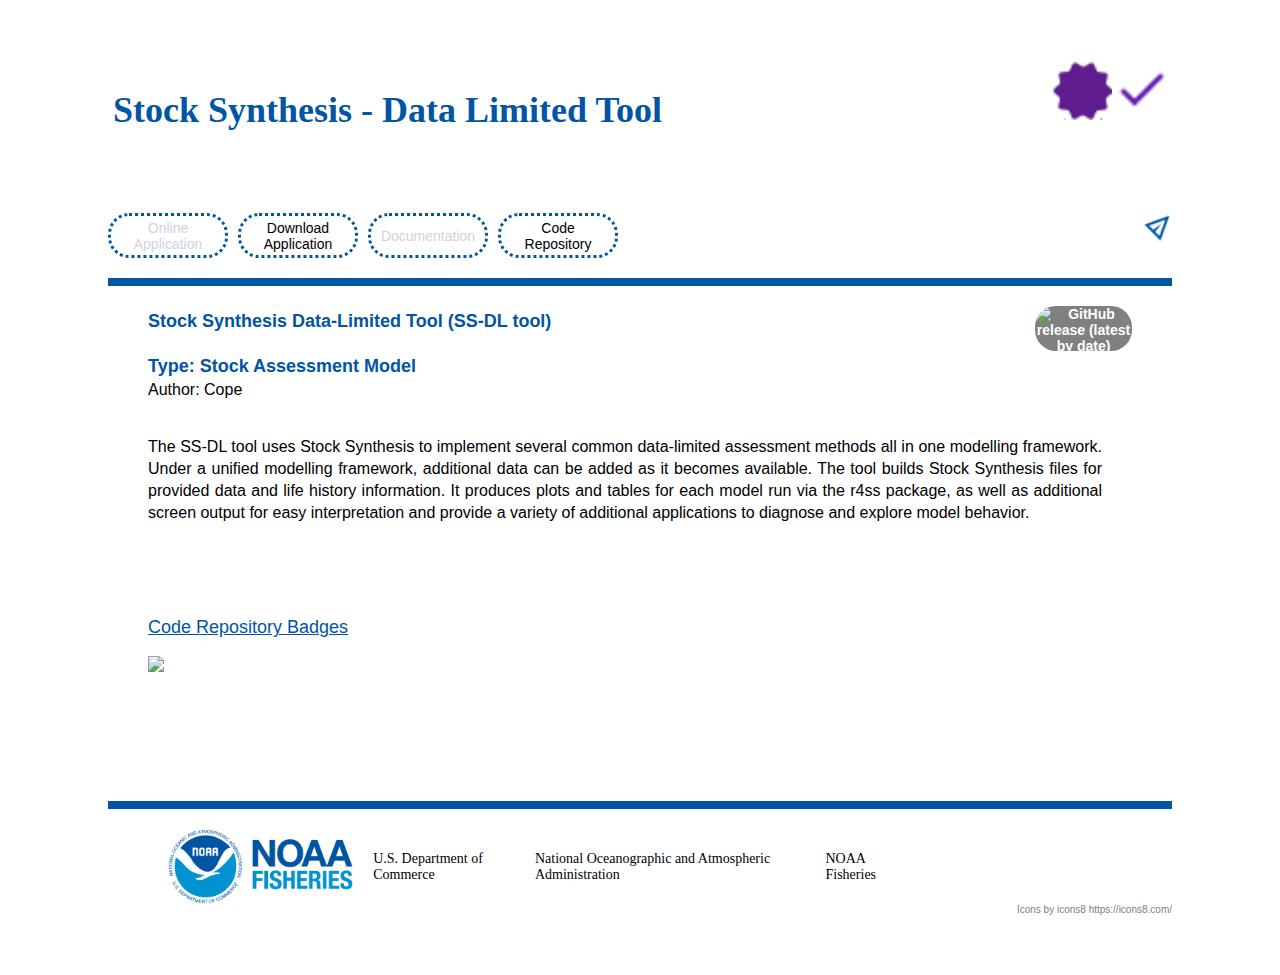
==== docs/index.html @ 31434174 "add docs folder" ====
<!DOCTYPE html>
<html lang="en">
<head>
    <title>Stock Synthesis - Data Limited Tool</title>
   <link type="text/css" rel="stylesheet" href="./static/simple.css" />

</head>
<body>
    <div class="container">
        <div class="mywrap">
            <h1 class ="title">Stock Synthesis - Data Limited Tool
            </h1>
              
               <div class = "badge"  data-md-tooltip=badge_external_active id = badge_external_active> </div>



              <div class = "badge" data-md-tooltip="Support Level" id = external_active >
              <!-- &#10039; -->
              </div>

              

        </div>
        <div class="mywrap">
              
                <button class = "codelink" id="nolink" title="Online application unavailable">
                Online Application
                </button>
              

              
              <button class = "codelink" title="link to download application" onclick=" window.open('https://github.com/shcaba/SS-DL-tool', '_blank'); return false;">
                Download Application
                </button>
              

              
               <button class = "codelink" id="nolink" title="No documentation available">
                Documentation
                </button>
              

              
                <button class = "codelink" title="link to code repository" onclick=" window.open('https://github.com/shcaba/SS-DL-tool', '_blank'); return false;">
                Code Repository
                </button>
              
              <button class = "IconButton" title="e-mail tool owner" id ="email" onclick='location.href= "mailto:jason.cope@noaa.gov;"'>
              </button>

        </div>
      <div class = "divider">
      </div>


      <div class ="main">
        <div class="mywrap">
              <div class ="label">
                Stock Synthesis Data-Limited Tool (SS-DL tool)

              </div>


              


              
              
              <img class = "versionButton" alt="GitHub release (latest by date)" src= https://img.shields.io/github/v/release/nmfs-fish-tools/SS-DL?color=%230093D0&include_prereleases&label=%20>
              


        </div>

        <div class ="label">
            
             Type: Stock Assessment Model
            
        </div>

        <div class = "authName">
         Author: Cope

        </div >

        <div class ="mainText">
     The SS-DL tool uses Stock Synthesis to implement several common data-limited assessment methods all in one modelling framework. Under a unified modelling framework, additional data can be added as it becomes available. The tool builds Stock Synthesis files for provided data and life history information. It produces plots and tables for each model run via the r4ss package, as well as additional screen output for easy interpretation and provide a variety of additional applications to diagnose and explore model behavior. </div>

        <div class="mainText">
        


          

            
              <div class = "ref">
            Code Repository Badges
          </div>
             

              
              <img src="https://www.repostatus.org/badges/latest/active.svg">
              
              

          </div>
      </div>

      <div class = "divider"></div>

        <footer >
             <img src="./static/noaa-fisheries-rgb-2line-horizontal-small.png" height="75" alt="NOAA Fisheries">
         <div class="mywrap_center">
          <a class ="mylink line" href="https://www.commerce.gov/">U.S. Department of Commerce</a>
         <a class ="mylink line" href="https://www.noaa.gov">National Oceanographic and Atmospheric Administration</a>
         <a class ="mylink" href="https://www.fisheries.noaa.gov/">NOAA Fisheries</a>
         </div>

        </footer>
        <div class ="attribution">Icons by icons8 https://icons8.com/</div>

    </div>


</body>
</html>
---- docs/static/simple.css ----
.container{
  display: flex;
  flex-direction:column;
  height: 100%;
  color:##0055A4;
  margin:60px 100px;
  font-family: Arial Narrow,Arial,sans-serif;

}

.mywrap_end{
  display: flex;
  flex-direction:row;
  align-content: center;
  justify-content: flex-end;

}
.mywrap{
  display: flex;
  flex-direction:row;
  align-content: center;
  justify-content: stretch;

}
.mywrap_center{
  display: flex;
  flex-direction:row;
  margin:auto;
  padding-left: 15px;
}

.title {
  min-width: 200px;
  margin-right:auto;
  height: 95px;
    color: #0055A4;
    font-family: Cambria,Georgia,serif;
    font-size: 36px;
    text-align: left;
    padding: 5px;
}

#nolink{
  color:#d1d3de;

}
a{
 text-decoration: none;
 color: black;
}

.badge{
 width: 60px;
 max-height: 60px;
 border: none;
 background-repeat: no-repeat;
 background-size: cover;
}

#badge_internal_active{
background-image: url("./badge_internal_active.png")
}

#badge_internal_inactive{
background-image: url("./badge_internal_inactive.png")
}

#badge_external_active{
background-image: url("./badge_external_active.png")
}

#badge_external_active{
background-image: url("./badge_external_active.png")
}


#check{

background-image: url("./check.png");

}

#greycheck{

background-image: url("./greycheck.png");

}

#greybadge{

background-image: url("./greybadge.png");

}
#internal_inactive{
  background-image: url("icons8-checkmark-24-internal-inactive.png");
  background-repeat: none;
  background-size: cover;
}
#internal_active{
  background-image: url("icons8-checkmark-24-internal-active.png");
  background-repeat: none;
  background-size: cover;
}
#external_active{
  background-image: url("icons8-checkmark-24-external-active.png");
  background-repeat: none;
  background-size: cover;
}

.codelink{
width: 120px;
height: 45px;
color: #000000;
font-size: 14px;
font-weight: normal;
font-style: normal;
text-decoration: none;
text-align: center;
background: #FFFFFF;
border: 3px dotted #0055A4;
border-radius: 21px;
margin-right: 10px;

}
.divider{

width: 100%;
height: 8px;
background-color:#0055A4;
border: 0 none;
margin-top: 20px;
margin-bottom:20px;

}

.label {

width: auto;
height: 30px;
color: #0055A4;
font-weight: bold;
font-style: normal;
text-decoration: none;
text-align: left;
margin-right: auto;
line-height: 30px;
font-size: large;
}

.pdfIcon{
width:35px;
height: 35px;
color: #0055A4;
font-size: 24px;
font-weight: normal;
background-image: url("./icons8-pdf-50.png");
border: none;
background-repeat: no-repeat;
background-size: cover;


}

.githubIcon{
    width: 35px;
height: 35px;
color: #444444;
font-size: 24px;
font-weight: normal;
border: none;
background-image: url("./icons8-github-32.png");
border: 1px solid #00000066;
background-repeat: no-repeat;
background-size: cover;
border-radius: 4px;
}

.versionButton{

width: 97px;
height: 45px;
color: #FFFFFF;
font-size: 14px;
font-weight: bold;
font-style: normal;
text-decoration: none;
text-align: center;
background: rgba(1,1,1,0.5);
border: none;
border-radius: 21px;
margin-left: auto;
}


.authName{
    width: 240px;
height: 40px;
color: #000000;
font-size: medium;
font-weight: normal;
font-style: normal;
text-decoration: none;
text-align: left;
}

.main{

 font-size:16px;
 padding: 0px 40px 0px 40px;

}

.mainText {

width: auto;
min-height: 150px;
color: #000000;
font-family: Arial Narrow,Arial,sans-serif;
font-size: 16px;
text-align: left;
padding: 15px 30px 15px 0;
line-height: 22px;
text-align: justify;
}

.ref {

width: 441px;
height: 40px;
color: #0055A4;

font-size: large;
font-weight: normal;
font-style: normal;
text-decoration: underline;
text-align: left;

}


.IconButton {

    width: 30px;
    height: 30px;
    color: #FFFFFF;
    font-size: 25px;
    font-weight: bold;
    font-family: Arial Narrow,Arial,sans-serif;
    text-decoration: none;
    background: rgba(1,1,1,0.5);
    border: 1px solid #FFFFFF;
    border-radius: 10px;
    text-align: center;
    margin-left: auto;
}



ul {
  list-style-type: square;
  display: flex;
  flex-direction: column;
}

#assocaited_tools{
list-style-type: none;
}

li{
  line-height:24px;
  font-size: 16px;
}


[data-md-tooltip] {
  position: relative;
}
[data-md-tooltip]:before {
    content: attr(data-md-tooltip);
    position: absolute;
    bottom: -35px;
    left: 50%;
    padding: 8px;
    transform: translateX(-50%) scale(0);
    transition: transform 0.3s ease-in-out;
    transform-origin: top;
    background: #616161e6;
    color: white;
    border-radius: 2px;
    font-size: 12px;
    font-family: Arial Narrow,Arial,sans-serif;
    font-weight: 400;
}
[data-md-tooltip]:hover:before {
  transform: translateX(-50%) scale(1);
}


#line{
  border-right:1px solid black;
}

.mylink{padding: 5px;
font-size: 14px;}

.mylink:any-link {
  color:black;
  height: fit-content;
}


/* WebKit browsers */
.mylink:-webkit-any-link {
  color:black;
  height: fit-content;
}

#email{
    background-image: url("icons8-email-send-24.png");
  background-repeat: none;
  background-size: cover;
  border:none;

}

footer{
  display: flex;
  flex-direction: row;
  font-size: 12px;
  color:black;
  padding-left:60px;
   padding-right:260px;
   font-family: Cambria,Georgia,serif;

}
.attribution{
    display: flex;
    justify-content: flex-end;
    font-size: 10px;
    color:grey;
}
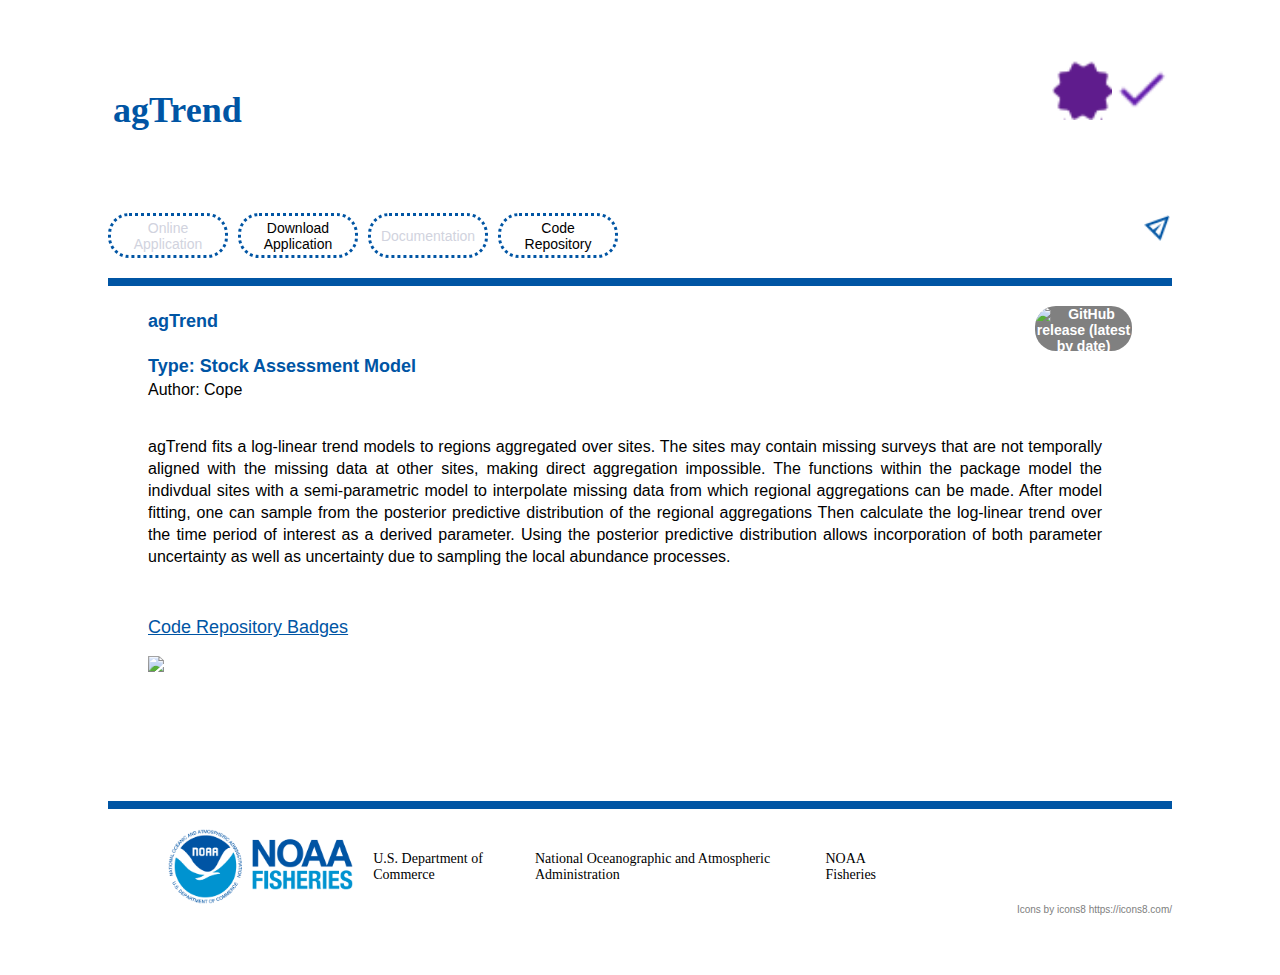
==== commit 34e4338a: "Update index.html" ====
--- a/docs/index.html
+++ b/docs/index.html
@@ -1,14 +1,14 @@
 <!DOCTYPE html>
 <html lang="en">
 <head>
-    <title>Stock Synthesis - Data Limited Tool</title>
+    <title>agTrend</title>
    <link type="text/css" rel="stylesheet" href="./static/simple.css" />
 
 </head>
 <body>
     <div class="container">
         <div class="mywrap">
-            <h1 class ="title">Stock Synthesis - Data Limited Tool
+            <h1 class ="title">agTrend
             </h1>
               
                <div class = "badge"  data-md-tooltip=badge_external_active id = badge_external_active> </div>
@@ -30,7 +30,7 @@
               
 
               
-              <button class = "codelink" title="link to download application" onclick=" window.open('https://github.com/shcaba/SS-DL-tool', '_blank'); return false;">
+              <button class = "codelink" title="link to download application" onclick=" window.open('https://github.com/dsjohnson/agTrend.gam', '_blank'); return false;">
                 Download Application
                 </button>
               
@@ -42,11 +42,11 @@
               
 
               
-                <button class = "codelink" title="link to code repository" onclick=" window.open('https://github.com/shcaba/SS-DL-tool', '_blank'); return false;">
+                <button class = "codelink" title="link to code repository" onclick=" window.open('https://github.com/dsjohnson/agTrend.gam', '_blank'); return false;">
                 Code Repository
                 </button>
               
-              <button class = "IconButton" title="e-mail tool owner" id ="email" onclick='location.href= "mailto:jason.cope@noaa.gov;"'>
+              <button class = "IconButton" title="e-mail tool owner" id ="email" onclick='location.href= "devin.johnson@noaa.gov;"'>
               </button>
 
         </div>
@@ -57,7 +57,7 @@
       <div class ="main">
         <div class="mywrap">
               <div class ="label">
-                Stock Synthesis Data-Limited Tool (SS-DL tool)
+                agTrend
 
               </div>
 
@@ -67,7 +67,7 @@
 
               
               
-              <img class = "versionButton" alt="GitHub release (latest by date)" src= https://img.shields.io/github/v/release/nmfs-fish-tools/SS-DL?color=%230093D0&include_prereleases&label=%20>
+              <img class = "versionButton" alt="GitHub release (latest by date)" src= https://img.shields.io/github/v/release/nmfs-fish-tools/agTrend?color=%230093D0&include_prereleases&label=%20>
               
 
 
@@ -85,7 +85,7 @@
         </div >
 
         <div class ="mainText">
-     The SS-DL tool uses Stock Synthesis to implement several common data-limited assessment methods all in one modelling framework. Under a unified modelling framework, additional data can be added as it becomes available. The tool builds Stock Synthesis files for provided data and life history information. It produces plots and tables for each model run via the r4ss package, as well as additional screen output for easy interpretation and provide a variety of additional applications to diagnose and explore model behavior. </div>
+     agTrend fits a log-linear trend models to regions aggregated over sites. The sites may contain missing surveys that are not temporally aligned with the missing data at other sites, making direct aggregation impossible. The functions within the package model the indivdual sites with a semi-parametric model to interpolate missing data from which regional aggregations can be made. After model fitting, one can sample from the posterior predictive distribution of the regional aggregations Then calculate the log-linear trend over the time period of interest as a derived parameter. Using the posterior predictive distribution allows incorporation of both parameter uncertainty as well as uncertainty due to sampling the local abundance processes. </div>
 
         <div class="mainText">
         
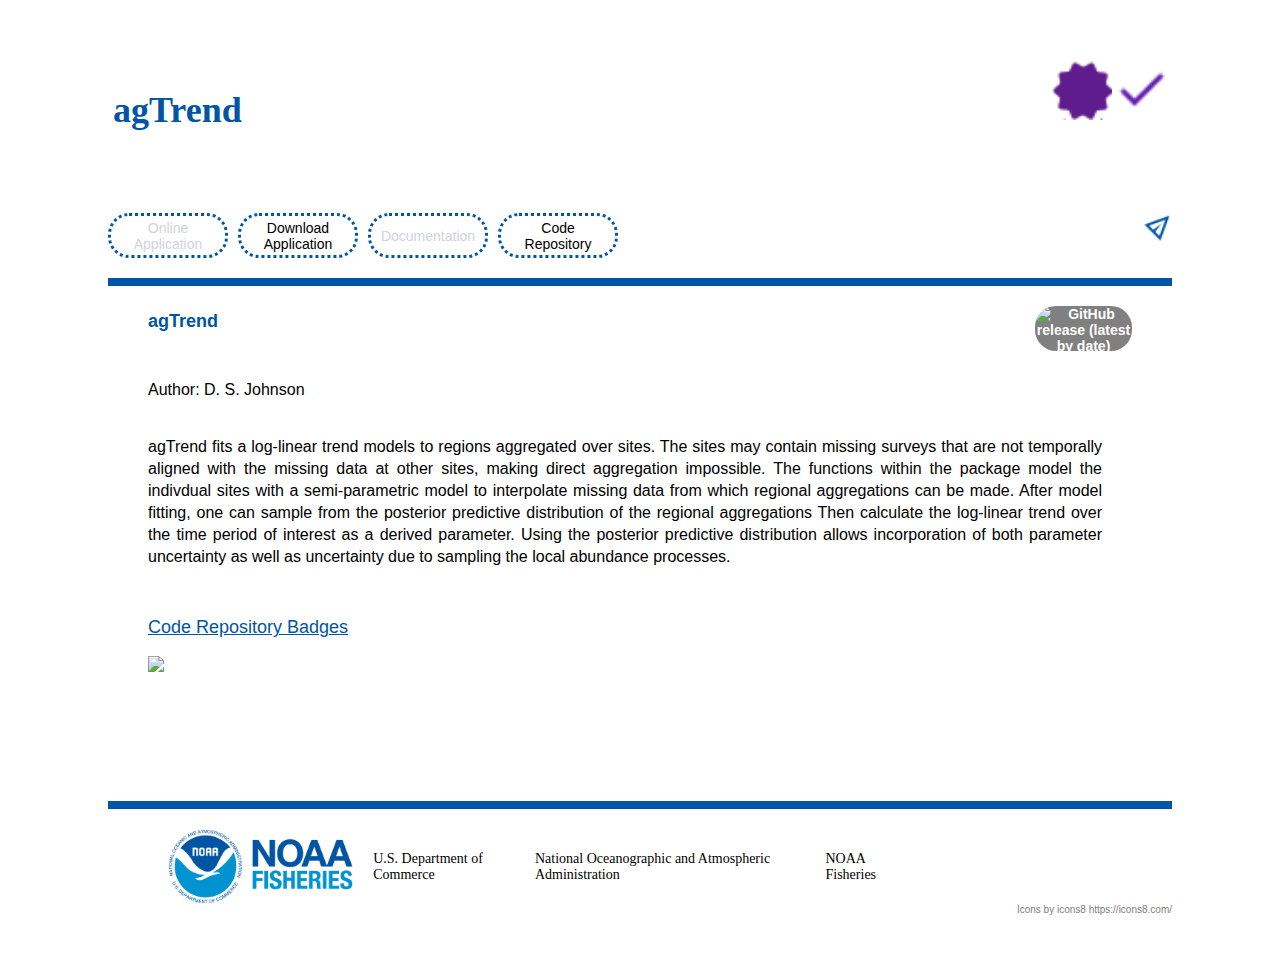
==== commit 60b68d16: "Update index.html" ====
--- a/docs/index.html
+++ b/docs/index.html
@@ -8,7 +8,8 @@
 <body>
     <div class="container">
         <div class="mywrap">
-            <h1 class ="title">agTrend
+            <h1 class ="title">
+                agTrend
             </h1>
               
                <div class = "badge"  data-md-tooltip=badge_external_active id = badge_external_active> </div>
@@ -75,12 +76,11 @@
 
         <div class ="label">
             
-             Type: Stock Assessment Model
-            
         </div>
 
+        
         <div class = "authName">
-         Author: Cope
+         Author: D. S. Johnson
 
         </div >
 
